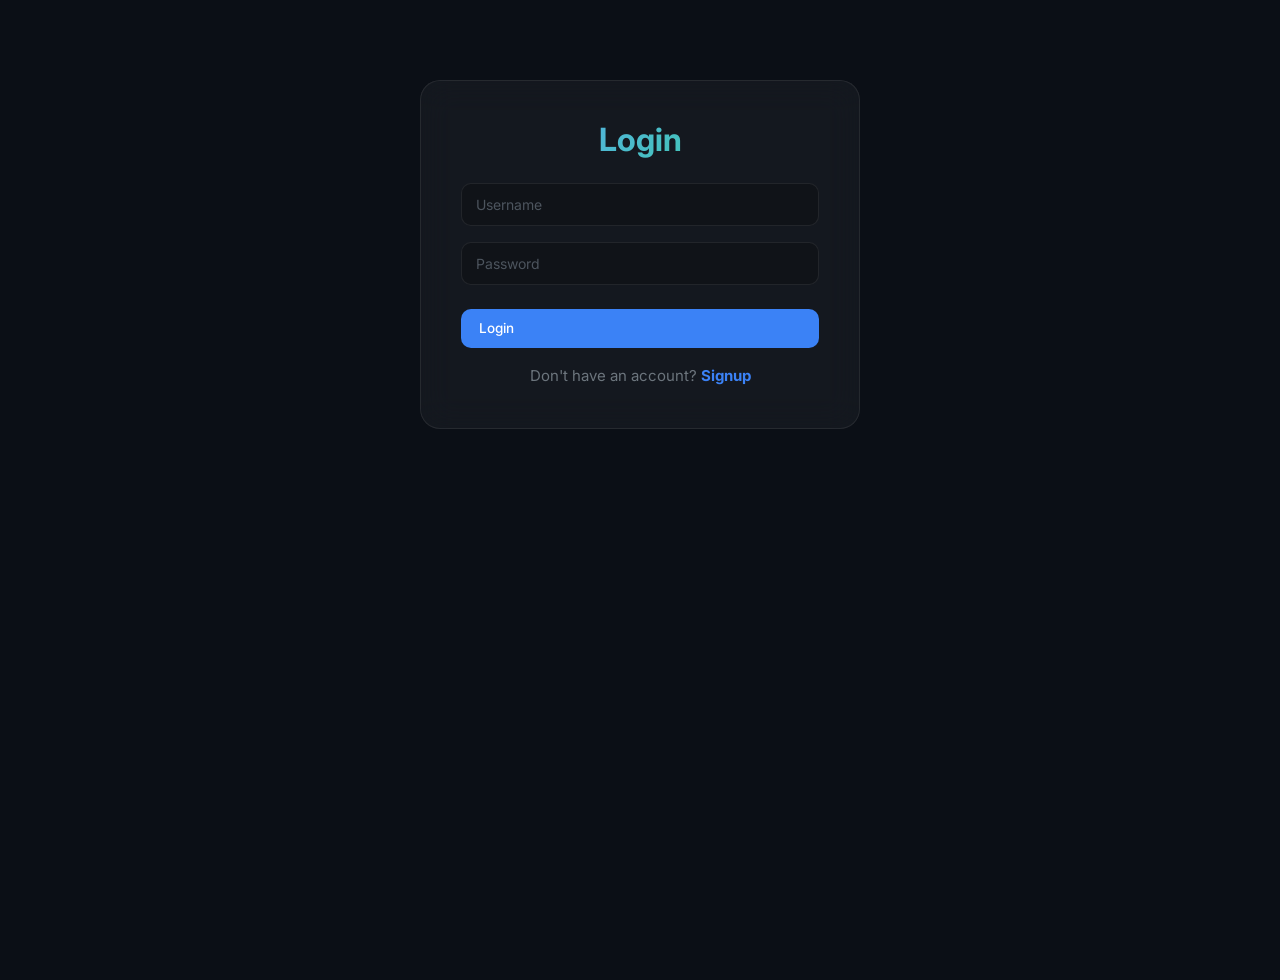
==== frontend/dashboard.html @ 579c60ab "Initial commit with fully completed task manager" ====
<!DOCTYPE html>
<html lang="en">
<head>
    <meta charset="UTF-8">
    <meta name="viewport" content="width=device-width, initial-scale=1.0">
    <title>Dashboard - Team Task Manager</title>
    <link rel="stylesheet" href="https://cdn.jsdelivr.net/npm/bootstrap@5.3.0/dist/css/bootstrap.min.css">
    <link rel="stylesheet" href="css/style.css">
</head>
<body>

<nav class="navbar navbar-expand-lg navbar-dark mb-4">
    <div class="container-fluid dashboard-container my-0 py-0">
        <a class="navbar-brand text-gradient fw-bold" href="dashboard.html">Team Task Manager</a>
        <div class="d-flex gap-3">
            <a href="create-project.html" class="btn btn-outline-light btn-sm">New Project</a>
            <a href="create-task.html" class="btn btn-primary btn-sm">New Task</a>
            <button class="btn btn-danger btn-sm" onclick="logout()">Logout</button>
        </div>
    </div>
</nav>

<div class="dashboard-container mt-0">
    <div class="row mb-5" id="dashboard-stats" style="display: none;">
        <div class="col-12">
            <h3 class="mb-4">Dashboard Statistics</h3>
            <div class="row g-4">
                <div class="col-md-2">
                    <div class="card-box bg-primary bg-opacity-10 text-center px-1">
                        <h4 class="fw-bold" id="stat-total-tasks">0</h4>
                        <p class="text-secondary mb-0 small">Total</p>
                    </div>
                </div>
                <div class="col-md-2">
                    <div class="card-box bg-warning bg-opacity-10 text-center px-1">
                        <h4 class="fw-bold" id="stat-todo-tasks">0</h4>
                        <p class="text-secondary mb-0 small">To Do</p>
                    </div>
                </div>
                <div class="col-md-2">
                    <div class="card-box bg-info bg-opacity-10 text-center px-1">
                        <h4 class="fw-bold" id="stat-inprogress-tasks">0</h4>
                        <p class="text-secondary mb-0 small">In Progress</p>
                    </div>
                </div>
                <div class="col-md-2">
                    <div class="card-box bg-success bg-opacity-10 text-center px-1">
                        <h4 class="fw-bold" id="stat-done-tasks">0</h4>
                        <p class="text-secondary mb-0 small">Done</p>
                    </div>
                </div>
                <div class="col-md-2">
                    <div class="card-box bg-danger bg-opacity-10 text-center px-1">
                        <h4 class="fw-bold" id="stat-overdue-tasks">0</h4>
                        <p class="text-secondary mb-0 small">Overdue</p>
                    </div>
                </div>
                <div class="col-md-2">
                    <div class="card-box bg-secondary bg-opacity-10 text-center px-1">
                        <h4 class="fw-bold" id="stat-user-tasks">0</h4>
                        <p class="text-secondary mb-0 small">My Tasks</p>
                    </div>
                </div>
            </div>
        </div>
    </div>

    <div class="row mb-5">
        <div class="col-12">
            <h3 class="mb-4">My Projects</h3>
            <div id="projects-list" class="row g-4">
                <!-- Projects will be loaded here -->
            </div>
        </div>
    </div>

    <div class="row">
        <div class="col-12">
            <h3 class="mb-4">My Tasks</h3>
            <div class="d-flex gap-3 mb-4">
                <button class="btn btn-outline-light btn-sm" onclick="filterTasks('ALL')">All</button>
                <button class="btn btn-outline-warning btn-sm" onclick="filterTasks('TODO')">To Do</button>
                <button class="btn btn-outline-info btn-sm" onclick="filterTasks('IN_PROGRESS')">In Progress</button>
                <button class="btn btn-outline-success btn-sm" onclick="filterTasks('DONE')">Done</button>
            </div>
            <div id="tasks-list" class="row g-4">
                <!-- Tasks will be loaded here -->
            </div>
        </div>
    </div>
</div>

<script src="js/dashboard.js"></script>

</body>
</html>
---- frontend/css/style.css ----
/* ── Design tokens ─────────────────────────────── */
@import url('https://fonts.googleapis.com/css2?family=Inter:wght@300;400;500;600&display=swap');

:root {
    /* Surfaces */
    --bg: #0b0f16;
    --surface-1: rgba(255, 255, 255, 0.04);
    --surface-2: rgba(255, 255, 255, 0.07);
    --border: rgba(255, 255, 255, 0.08);
    --border-hover: rgba(255, 255, 255, 0.18);

    /* Typography */
    --text-1: #e6edf3;
    --text-2: #8b949e;
    --text-3: #4d555e;

    /* Brand */
    --accent: #3b82f6;
    --accent-light: rgba(59, 130, 246, 0.15);
    --accent-dim: #2563eb;

    /* Semantic */
    --success: #22c55e;
    --warning: #f59e0b;
    --danger: #ef4444;

    /* Layout */
    --radius-sm: 6px;
    --radius-md: 10px;
    --radius-lg: 14px;
    --radius-xl: 20px;
    --blur: blur(16px);
    --transition: 0.18s ease;
}

/* ── Base ───────────────────────────────────────── */
*,
*::before,
*::after {
    box-sizing: border-box;
}

body {
    font-family: 'Inter', system-ui, sans-serif;
    font-size: 15px;
    line-height: 1.6;
    color: var(--text-1);
    background: var(--bg);
    min-height: 100vh;
    -webkit-font-smoothing: antialiased;
}

/* ── Navbar ─────────────────────────────────────── */
.navbar {
    position: sticky;
    top: 0;
    z-index: 100;
    display: flex;
    align-items: center;
    gap: 24px;
    padding: 0 24px;
    height: 56px;
    background: rgba(11, 15, 22, 0.8);
    backdrop-filter: var(--blur);
    border-bottom: 0.5px solid var(--border);
}

/* ── Containers ─────────────────────────────────── */
.container-box {
    width: 100%;
    max-width: 440px;
    margin: 80px auto;
    padding: 40px;
    background: var(--surface-1);
    border: 0.5px solid var(--border);
    border-radius: var(--radius-xl);
    backdrop-filter: var(--blur);
}

.dashboard-container {
    max-width: 1080px;
    margin: 40px auto;
    padding: 0 24px;
}

/* ── Cards ──────────────────────────────────────── */
.card-box {
    background: var(--surface-1);
    border: 0.5px solid var(--border);
    border-radius: var(--radius-lg);
    padding: 22px 24px;
    transition: border-color var(--transition), transform var(--transition);
}

.card-box:hover {
    border-color: var(--border-hover);
    transform: translateY(-3px);
}

/* ── Form controls ──────────────────────────────── */
.form-label {
    display: block;
    font-size: 12px;
    font-weight: 500;
    color: var(--text-2);
    margin-bottom: 6px;
    letter-spacing: 0.02em;
}

.form-control {
    width: 100%;
    background: rgba(0, 0, 0, 0.2);
    border: 0.5px solid var(--border);
    border-radius: var(--radius-md);
    padding: 10px 14px;
    font-size: 14px;
    font-family: inherit;
    color: var(--text-1);
    outline: none;
    transition: border-color var(--transition), box-shadow var(--transition);
}

.form-control::placeholder {
    color: var(--text-3);
}

.form-control:focus {
    border-color: var(--accent);
    box-shadow: 0 0 0 3px var(--accent-light);
}

/* ── Buttons ────────────────────────────────────── */
.btn {
    display: inline-flex;
    align-items: center;
    gap: 6px;
    font-family: inherit;
    font-size: 13.5px;
    font-weight: 500;
    border-radius: var(--radius-md);
    padding: 9px 18px;
    border: none;
    cursor: pointer;
    transition: background var(--transition), transform var(--transition);
}

.btn-primary {
    background: var(--accent);
    color: #fff;
}

.btn-primary:hover {
    background: var(--accent-dim);
    transform: translateY(-1px);
}

.btn-ghost {
    background: transparent;
    border: 0.5px solid var(--border);
    color: var(--text-2);
}

.btn-ghost:hover {
    background: var(--surface-2);
    border-color: var(--border-hover);
    color: var(--text-1);
}

/* ── Badges ─────────────────────────────────────── */
.badge {
    display: inline-block;
    font-size: 11px;
    font-weight: 500;
    padding: 3px 10px;
    border-radius: 20px;
    letter-spacing: 0.03em;
}

.badge-success {
    background: rgba(34, 197, 94, 0.12);
    color: #4ade80;
    border: 0.5px solid rgba(34, 197, 94, 0.2);
}

.badge-info {
    background: rgba(59, 130, 246, 0.12);
    color: #93c5fd;
    border: 0.5px solid rgba(59, 130, 246, 0.2);
}

.badge-danger {
    background: rgba(239, 68, 68, 0.12);
    color: #fca5a5;
    border: 0.5px solid rgba(239, 68, 68, 0.2);
}

/* ── Typography helpers ─────────────────────────── */
.text-gradient {
    background: linear-gradient(135deg, #60a5fa 0%, #34d399 100%);
    -webkit-background-clip: text;
    -webkit-text-fill-color: transparent;
    background-clip: text;
}

.eyebrow {
    font-size: 11px;
    font-weight: 500;
    text-transform: uppercase;
    letter-spacing: 0.08em;
    color: var(--text-2);
}

/* ── Links ──────────────────────────────────────── */
a {
    color: var(--accent);
    text-decoration: none;
    transition: color var(--transition);
}

a:hover {
    color: #93c5fd;
    text-decoration: underline;
}
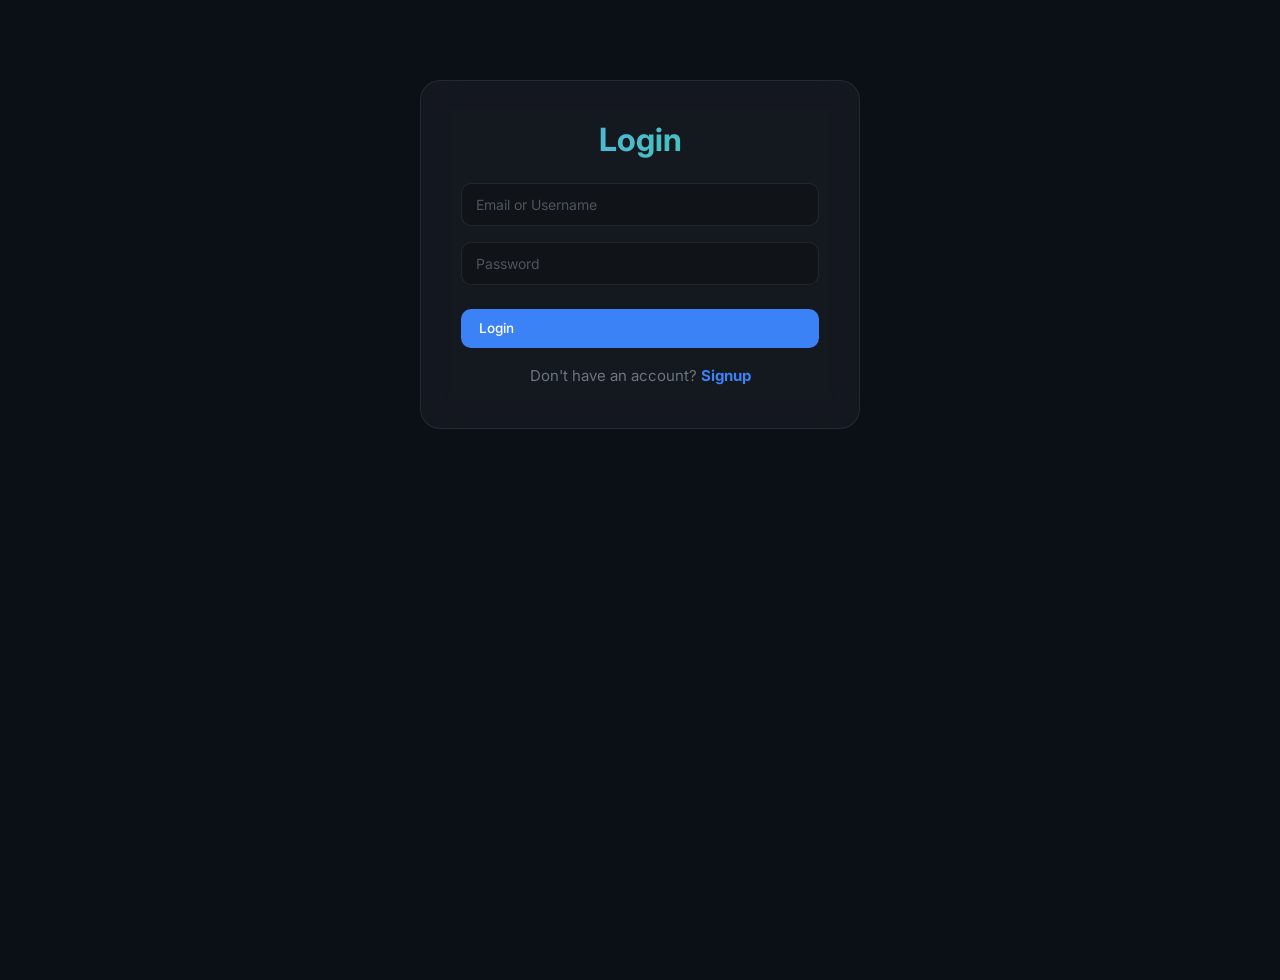
==== commit e4d04436: "Prepare Team Task Manager for Railway deployment with env vars and PostgreSQL support Co-authored-by" ====
--- a/frontend/dashboard.html
+++ b/frontend/dashboard.html
@@ -13,8 +13,8 @@
     <div class="container-fluid dashboard-container my-0 py-0">
         <a class="navbar-brand text-gradient fw-bold" href="dashboard.html">Team Task Manager</a>
         <div class="d-flex gap-3">
-            <a href="create-project.html" class="btn btn-outline-light btn-sm">New Project</a>
-            <a href="create-task.html" class="btn btn-primary btn-sm">New Task</a>
+            <a href="create-project.html" id="nav-new-project" class="btn btn-outline-light btn-sm">New Project</a>
+            <a href="create-task.html" id="nav-new-task" class="btn btn-primary btn-sm" style="display:none;">New Task</a>
             <button class="btn btn-danger btn-sm" onclick="logout()">Logout</button>
         </div>
     </div>
@@ -25,52 +25,51 @@
         <div class="col-12">
             <h3 class="mb-4">Dashboard Statistics</h3>
             <div class="row g-4">
-                <div class="col-md-2">
+                <div class="col-md-2 col-6">
                     <div class="card-box bg-primary bg-opacity-10 text-center px-1">
                         <h4 class="fw-bold" id="stat-total-tasks">0</h4>
                         <p class="text-secondary mb-0 small">Total</p>
                     </div>
                 </div>
-                <div class="col-md-2">
+                <div class="col-md-2 col-6">
                     <div class="card-box bg-warning bg-opacity-10 text-center px-1">
                         <h4 class="fw-bold" id="stat-todo-tasks">0</h4>
                         <p class="text-secondary mb-0 small">To Do</p>
                     </div>
                 </div>
-                <div class="col-md-2">
+                <div class="col-md-2 col-6">
                     <div class="card-box bg-info bg-opacity-10 text-center px-1">
                         <h4 class="fw-bold" id="stat-inprogress-tasks">0</h4>
                         <p class="text-secondary mb-0 small">In Progress</p>
                     </div>
                 </div>
-                <div class="col-md-2">
+                <div class="col-md-2 col-6">
                     <div class="card-box bg-success bg-opacity-10 text-center px-1">
                         <h4 class="fw-bold" id="stat-done-tasks">0</h4>
                         <p class="text-secondary mb-0 small">Done</p>
                     </div>
                 </div>
-                <div class="col-md-2">
+                <div class="col-md-2 col-6">
                     <div class="card-box bg-danger bg-opacity-10 text-center px-1">
                         <h4 class="fw-bold" id="stat-overdue-tasks">0</h4>
                         <p class="text-secondary mb-0 small">Overdue</p>
-                    </div>
-                </div>
-                <div class="col-md-2">
-                    <div class="card-box bg-secondary bg-opacity-10 text-center px-1">
-                        <h4 class="fw-bold" id="stat-user-tasks">0</h4>
-                        <p class="text-secondary mb-0 small">My Tasks</p>
                     </div>
                 </div>
             </div>
         </div>
     </div>
 
+    <div class="row mb-5" id="tasks-per-user-section" style="display:none;">
+        <div class="col-12">
+            <h3 class="mb-4">Tasks Per User</h3>
+            <div id="tasks-per-user-list" class="row g-3"></div>
+        </div>
+    </div>
+
     <div class="row mb-5">
         <div class="col-12">
             <h3 class="mb-4">My Projects</h3>
-            <div id="projects-list" class="row g-4">
-                <!-- Projects will be loaded here -->
-            </div>
+            <div id="projects-list" class="row g-4"></div>
         </div>
     </div>
 
@@ -83,9 +82,7 @@
                 <button class="btn btn-outline-info btn-sm" onclick="filterTasks('IN_PROGRESS')">In Progress</button>
                 <button class="btn btn-outline-success btn-sm" onclick="filterTasks('DONE')">Done</button>
             </div>
-            <div id="tasks-list" class="row g-4">
-                <!-- Tasks will be loaded here -->
-            </div>
+            <div id="tasks-list" class="row g-4"></div>
         </div>
     </div>
 </div>
@@ -93,4 +90,4 @@
 <script src="js/dashboard.js"></script>
 
 </body>
-</html>+</html>
